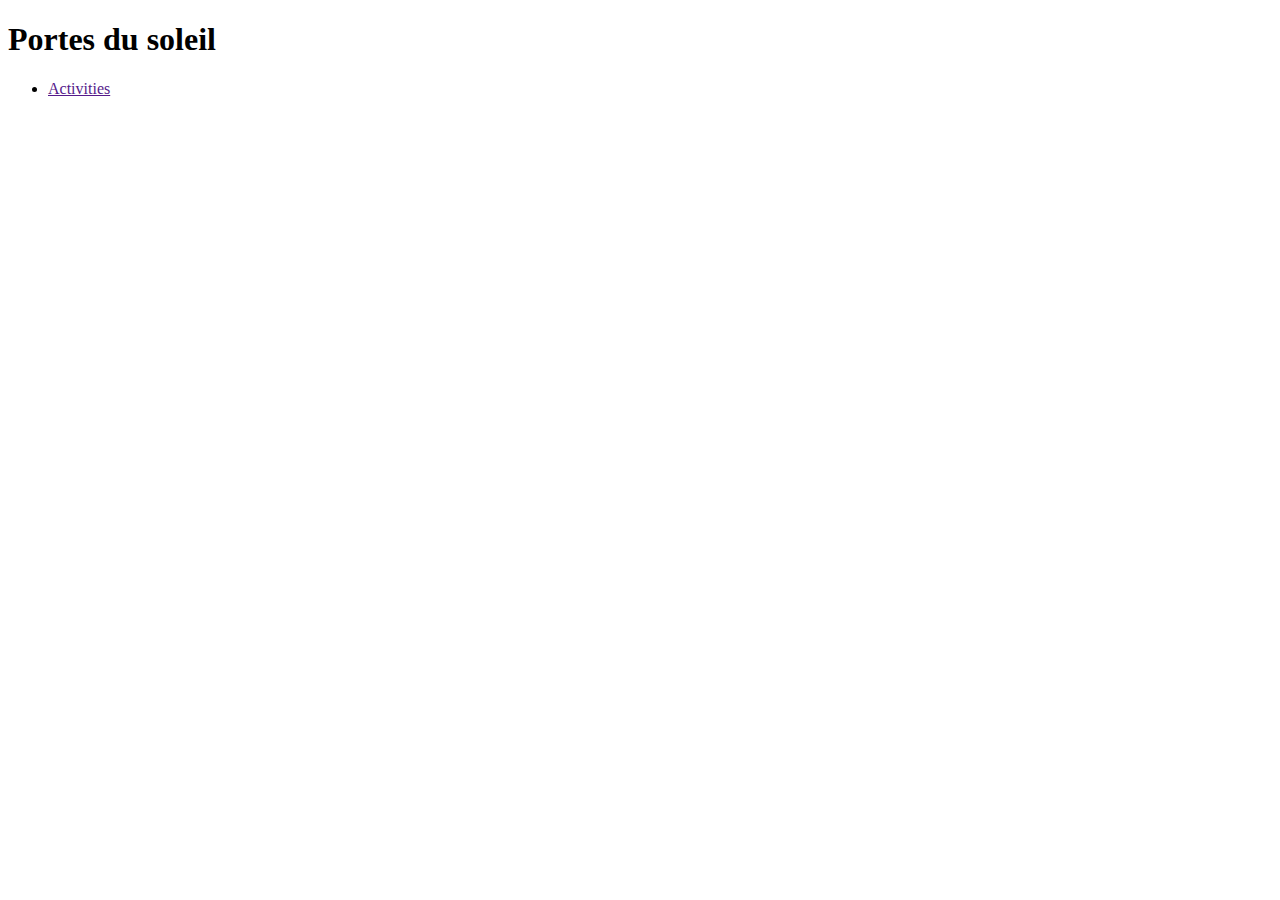
==== index.html @ 31b48785 "First again testing" ====
<!DOCTYPE html>
<html lang="en">
<head>
    <link rel="stylesheet" href="style.css">
    <meta charset="UTF-8">
    <meta name="viewport" content="width=device-width, initial-scale=1.0">
    <title>Portes du soleil</title>
</head>
<body>
    <header>
        <h1>Portes du soleil</h1>
    </header>
    <nav>
        <ul>
            <li>
                <a href="">Activities</a>
            </li>
        </ul>
    </nav>
</body>
</html>
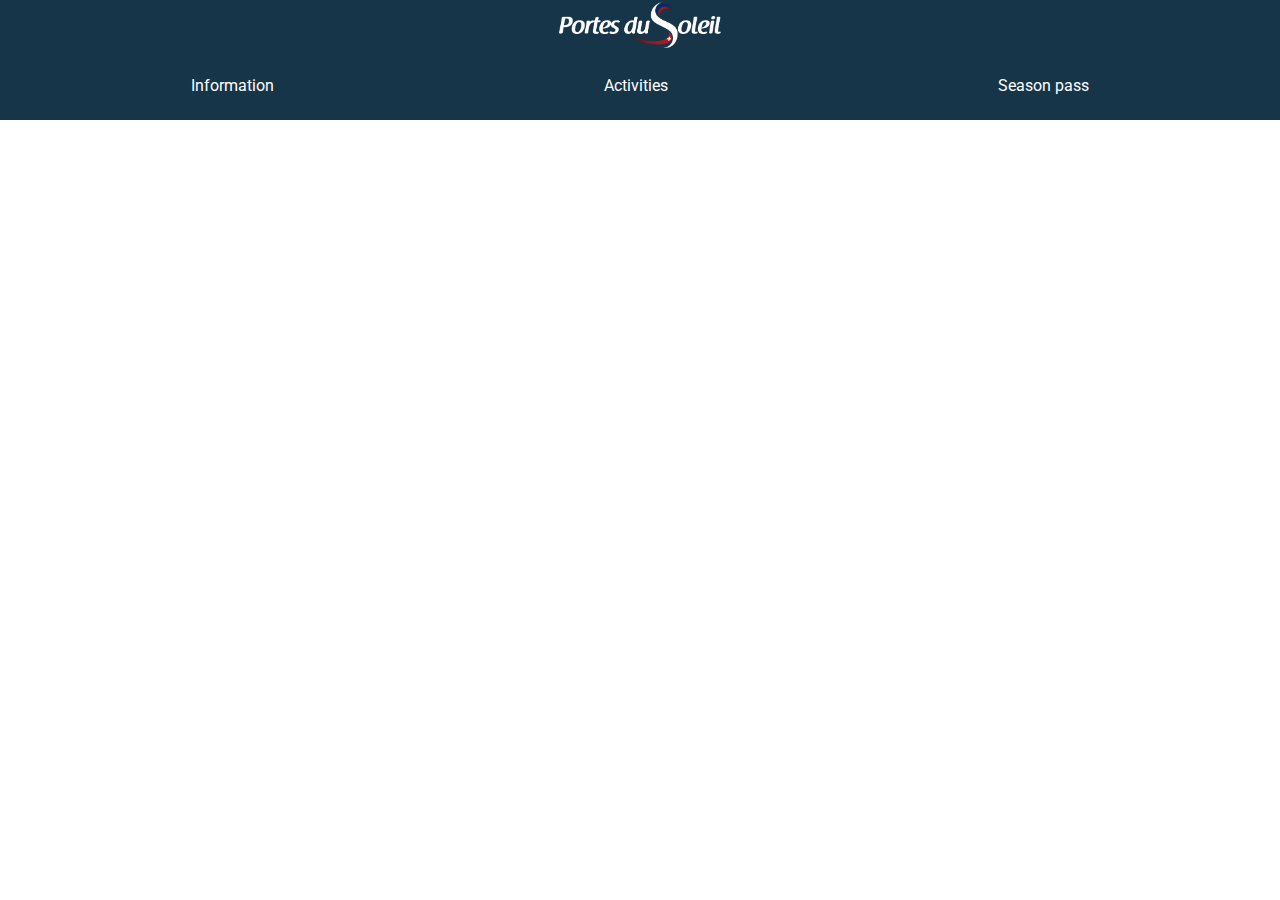
==== commit 213c5eda: "Still testing commit" ====
--- a/index.html
+++ b/index.html
@@ -1,21 +1,31 @@
 <!DOCTYPE html>
 <html lang="en">
-<head>
-    <link rel="stylesheet" href="style.css">
-    <meta charset="UTF-8">
-    <meta name="viewport" content="width=device-width, initial-scale=1.0">
-    <title>Portes du soleil</title>
-</head>
-<body>
+  <head>
+    <link rel="stylesheet" href="style.css" />
+    <link
+      href="https://fonts.googleapis.com/css2?family=Roboto&display=swap"
+      rel="stylesheet"
+    />
+    <link
+      href="https://fonts.googleapis.com/css2?family=Roboto&family=Roboto+Slab&display=swap"
+      rel="stylesheet"
+    />
+    <meta charset="UTF-8" />
+    <meta name="viewport" content="width=device-width, initial-scale=1.0" />
+    <title>Portes Du Soleil</title>
+  </head>
+  <body>
     <header>
-        <h1>Portes du soleil</h1>
+      <img
+        src="Images/logo_portes.png"
+        alt="A logotype of Portes Du Soleil"
+        height="50px"
+      />
     </header>
     <nav>
-        <ul>
-            <li>
-                <a href="">Activities</a>
-            </li>
-        </ul>
+      <a href="">Information</a>
+      <a href="">Activities</a>
+      <a href="">Season pass</a>
     </nav>
-</body>
-</html>+  </body>
+</html>
--- a/style.css
+++ b/style.css
@@ -0,0 +1,25 @@
+body {
+  margin: 0px;
+  padding: 0px;
+}
+
+header {
+  display: flex;
+  flex-direction: row;
+  justify-content: space-around;
+  background-color: #163549;
+}
+
+nav {
+  display: flex;
+  flex-direction: row;
+  justify-content: space-around;
+  padding: 2%;
+  background-color: #163549;
+  font-family: "Roboto";
+}
+
+nav a {
+  text-decoration: none;
+  color: white;
+}
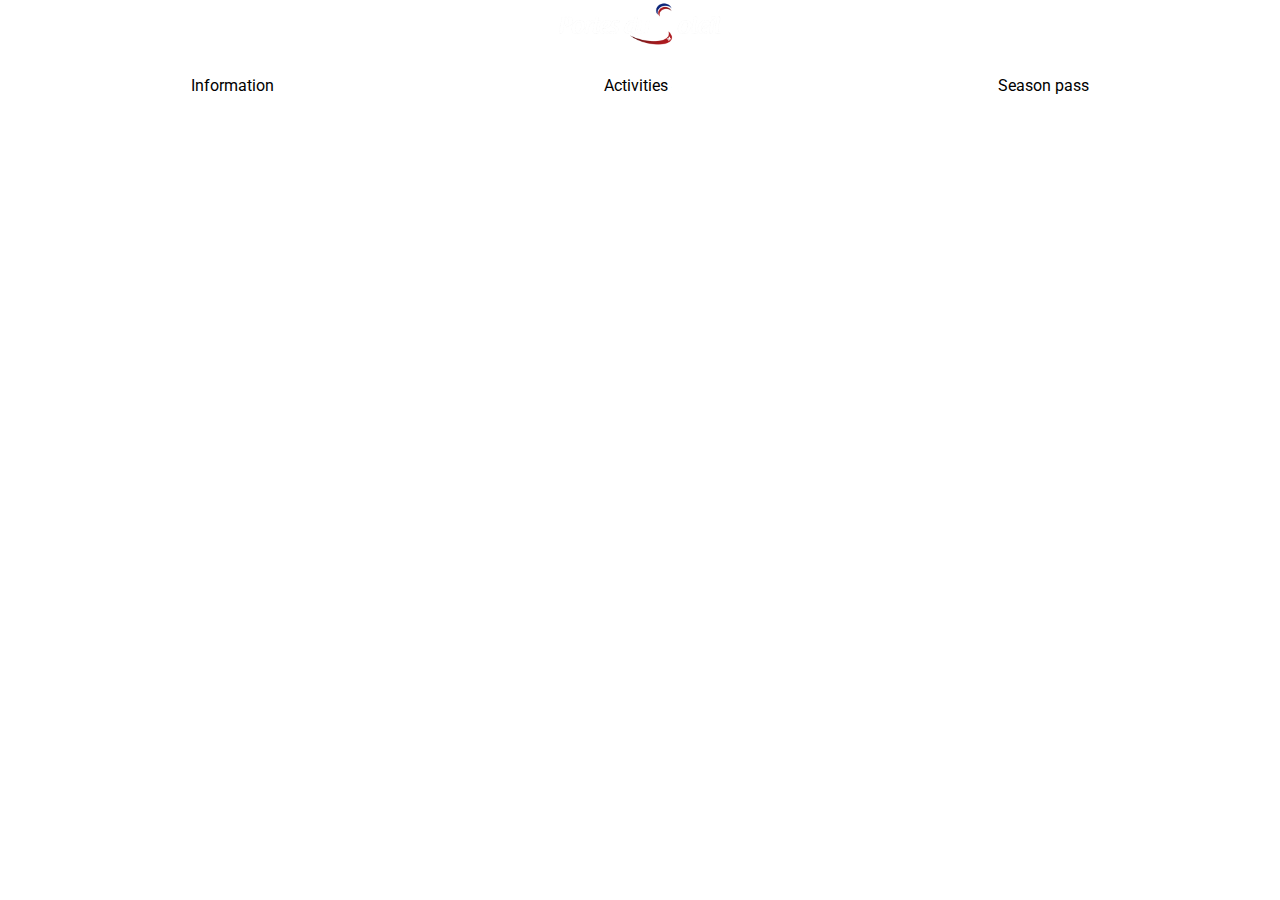
==== commit 5abc8279: "first real test" ====
--- a/index.html
+++ b/index.html
@@ -27,5 +27,6 @@
       <a href="">Activities</a>
       <a href="">Season pass</a>
     </nav>
+    <main></main>
   </body>
 </html>
--- a/style.css
+++ b/style.css
@@ -1,3 +1,11 @@
+:root {
+  --dblue: #163549
+  --blue: #0c8ca7
+  --lblue: #77c9c3
+  --white: #f3f2ec
+  --red: #d6594d
+}
+
 body {
   margin: 0px;
   padding: 0px;
@@ -7,7 +15,7 @@
   display: flex;
   flex-direction: row;
   justify-content: space-around;
-  background-color: #163549;
+  background-color: var(--dblue);
 }
 
 nav {
@@ -15,11 +23,11 @@
   flex-direction: row;
   justify-content: space-around;
   padding: 2%;
-  background-color: #163549;
+  background-color: var(--dblue);
   font-family: "Roboto";
 }
 
 nav a {
   text-decoration: none;
-  color: white;
+  color: var(--white);
 }
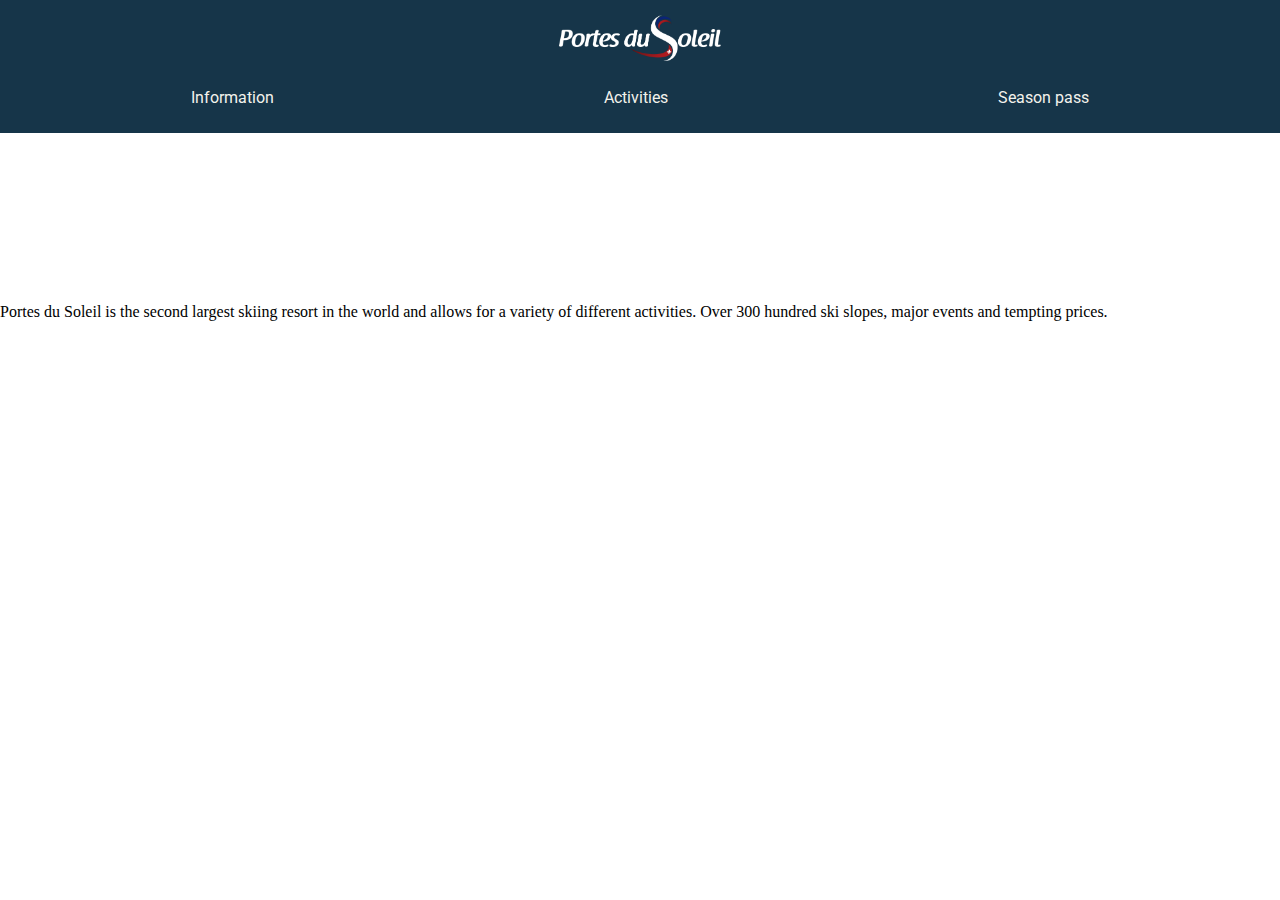
==== commit f274944c: "Added video and some other stuff" ====
--- a/index.html
+++ b/index.html
@@ -27,6 +27,21 @@
       <a href="">Activities</a>
       <a href="">Season pass</a>
     </nav>
-    <main></main>
+    <main>
+      <section id="#intro">
+        <video
+          src="Videos/IntroPortesduSoleil.mp4"
+          width="100%"
+          autoplay="autoplay"
+        ></video>
+      </section>
+      <section id="#mabout">
+        <p>
+          Portes du Soleil is the second largest skiing resort in the world and
+          allows for a variety of different activities. Over 300 hundred ski
+          slopes, major events and tempting prices.
+        </p>
+      </section>
+    </main>
   </body>
 </html>
--- a/style.css
+++ b/style.css
@@ -1,9 +1,9 @@
 :root {
-  --dblue: #163549
-  --blue: #0c8ca7
-  --lblue: #77c9c3
-  --white: #f3f2ec
-  --red: #d6594d
+  --dblue: #163549;
+  --blue: #0c8ca7;
+  --lblue: #77c9c3;
+  --white: #f3f2ec;
+  --red: #d6594d;
 }
 
 body {
@@ -16,6 +16,10 @@
   flex-direction: row;
   justify-content: space-around;
   background-color: var(--dblue);
+}
+
+header img {
+  margin-top: 1vw;
 }
 
 nav {
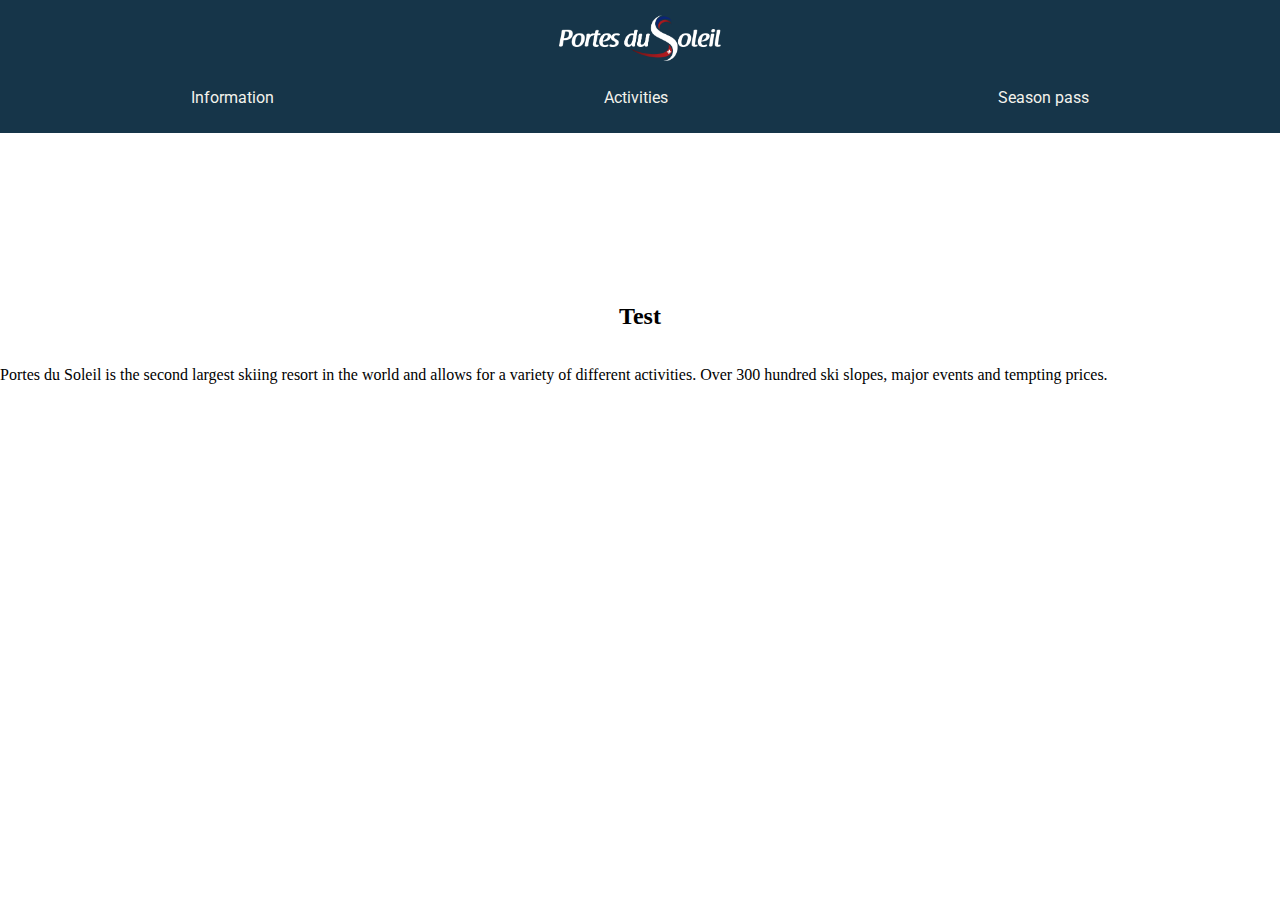
==== commit e324fffa: "Added video" ====
--- a/index.html
+++ b/index.html
@@ -28,14 +28,21 @@
       <a href="">Season pass</a>
     </nav>
     <main>
-      <section id="#intro">
+      <section class="intro">
         <video
           src="Videos/IntroPortesduSoleil.mp4"
+          alt="A video of mountains"
           width="100%"
           autoplay="autoplay"
+          muted
+          loop
         ></video>
+        <div>
+          <h2>Test</h2>
+        </div>
       </section>
-      <section id="#mabout">
+
+      <section class="mabout">
         <p>
           Portes du Soleil is the second largest skiing resort in the world and
           allows for a variety of different activities. Over 300 hundred ski
--- a/style.css
+++ b/style.css
@@ -35,3 +35,18 @@
   text-decoration: none;
   color: var(--white);
 }
+
+.intro {
+  display: grid;
+  grid-template-columns: 1fr;
+  grid-template-rows: 1fr;
+}
+
+.intro video {
+  margin: 0px;
+  padding: 0px;
+}
+
+.intro div h2 {
+  justify-self: center;
+}
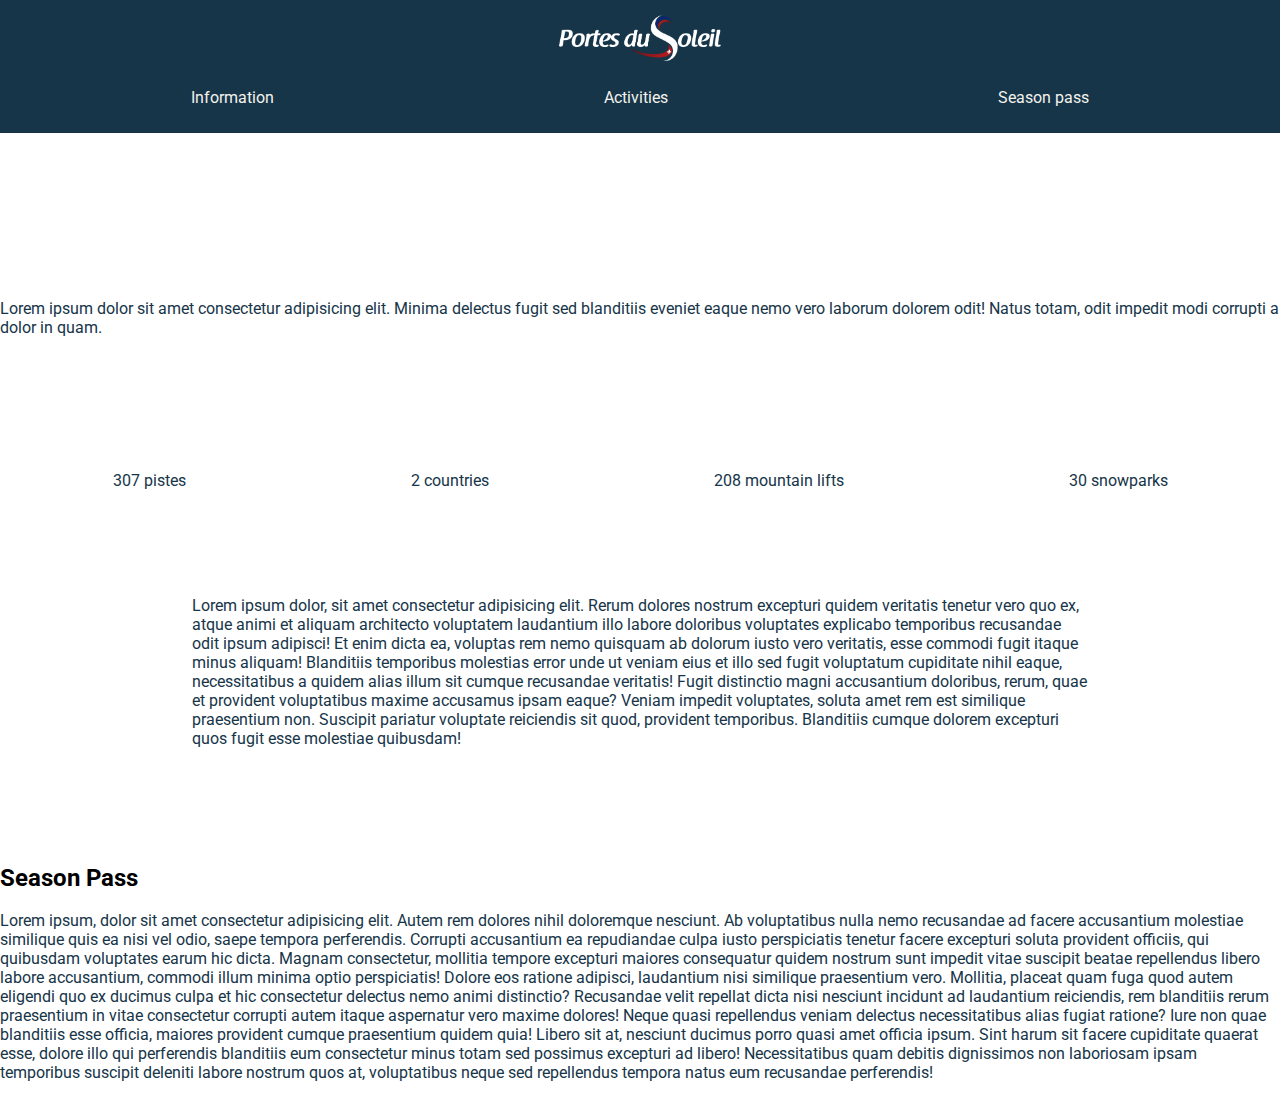
==== commit 4d8da965: "More on main" ====
--- a/index.html
+++ b/index.html
@@ -1,6 +1,12 @@
 <!DOCTYPE html>
 <html lang="en">
   <head>
+    <link
+      rel="stylesheet"
+      href="https://cdnjs.cloudflare.com/ajax/libs/font-awesome/5.15.1/css/all.min.css"
+      integrity="sha512-+4zCK9k+qNFUR5X+cKL9EIR+ZOhtIloNl9GIKS57V1MyNsYpYcUrUeQc9vNfzsWfV28IaLL3i96P9sdNyeRssA=="
+      crossorigin="anonymous"
+    />
     <link rel="stylesheet" href="style.css" />
     <link
       href="https://fonts.googleapis.com/css2?family=Roboto&display=swap"
@@ -33,20 +39,81 @@
           src="Videos/IntroPortesduSoleil.mp4"
           alt="A video of mountains"
           width="100%"
-          autoplay="autoplay"
+          autoplay
           muted
           loop
         ></video>
         <div>
-          <h2>Test</h2>
+          <p>
+            Lorem ipsum dolor sit amet consectetur adipisicing elit. Minima
+            delectus fugit sed blanditiis eveniet eaque nemo vero laborum
+            dolorem odit! Natus totam, odit impedit modi corrupti a dolor in
+            quam.
+          </p>
         </div>
       </section>
-
       <section class="mabout">
+        <div class="mabout-icon">
+          <i class="fas fa-skiing fa-3x"></i>
+          <p>307 pistes</p>
+        </div>
+        <div class="mabout-icon">
+          <i class="fas fa-flag fa-3x"></i>
+          <p>2 countries</p>
+        </div>
+        <div class="mabout-icon">
+          <i class="fas fa-tram fa-3x"></i>
+          <p>208 mountain lifts</p>
+        </div>
+        <div class="mabout-icon">
+          <i class="fas fa-snowboarding fa-3x"></i>
+          <p>30 snowparks</p>
+        </div>
+      </section>
+      <section class="info">
         <p>
-          Portes du Soleil is the second largest skiing resort in the world and
-          allows for a variety of different activities. Over 300 hundred ski
-          slopes, major events and tempting prices.
+          Lorem ipsum dolor, sit amet consectetur adipisicing elit. Rerum
+          dolores nostrum excepturi quidem veritatis tenetur vero quo ex, atque
+          animi et aliquam architecto voluptatem laudantium illo labore
+          doloribus voluptates explicabo temporibus recusandae odit ipsum
+          adipisci! Et enim dicta ea, voluptas rem nemo quisquam ab dolorum
+          iusto vero veritatis, esse commodi fugit itaque minus aliquam!
+          Blanditiis temporibus molestias error unde ut veniam eius et illo sed
+          fugit voluptatum cupiditate nihil eaque, necessitatibus a quidem alias
+          illum sit cumque recusandae veritatis! Fugit distinctio magni
+          accusantium doloribus, rerum, quae et provident voluptatibus maxime
+          accusamus ipsam eaque? Veniam impedit voluptates, soluta amet rem est
+          similique praesentium non. Suscipit pariatur voluptate reiciendis sit
+          quod, provident temporibus. Blanditiis cumque dolorem excepturi quos
+          fugit esse molestiae quibusdam!
+        </p>
+      </section>
+      <section class="s3">
+        <h2>Season Pass</h2>
+        <p>
+          Lorem ipsum, dolor sit amet consectetur adipisicing elit. Autem rem
+          dolores nihil doloremque nesciunt. Ab voluptatibus nulla nemo
+          recusandae ad facere accusantium molestiae similique quis ea nisi vel
+          odio, saepe tempora perferendis. Corrupti accusantium ea repudiandae
+          culpa iusto perspiciatis tenetur facere excepturi soluta provident
+          officiis, qui quibusdam voluptates earum hic dicta. Magnam
+          consectetur, mollitia tempore excepturi maiores consequatur quidem
+          nostrum sunt impedit vitae suscipit beatae repellendus libero labore
+          accusantium, commodi illum minima optio perspiciatis! Dolore eos
+          ratione adipisci, laudantium nisi similique praesentium vero.
+          Mollitia, placeat quam fuga quod autem eligendi quo ex ducimus culpa
+          et hic consectetur delectus nemo animi distinctio? Recusandae velit
+          repellat dicta nisi nesciunt incidunt ad laudantium reiciendis, rem
+          blanditiis rerum praesentium in vitae consectetur corrupti autem
+          itaque aspernatur vero maxime dolores! Neque quasi repellendus veniam
+          delectus necessitatibus alias fugiat ratione? Iure non quae blanditiis
+          esse officia, maiores provident cumque praesentium quidem quia! Libero
+          sit at, nesciunt ducimus porro quasi amet officia ipsum. Sint harum
+          sit facere cupiditate quaerat esse, dolore illo qui perferendis
+          blanditiis eum consectetur minus totam sed possimus excepturi ad
+          libero! Necessitatibus quam debitis dignissimos non laboriosam ipsam
+          temporibus suscipit deleniti labore nostrum quos at, voluptatibus
+          neque sed repellendus tempora natus eum recusandae perferendis!
         </p>
       </section>
     </main>
--- a/style.css
+++ b/style.css
@@ -9,6 +9,11 @@
 body {
   margin: 0px;
   padding: 0px;
+  font-family: "Roboto";
+}
+
+p {
+  color: var(--dblue);
 }
 
 header {
@@ -47,6 +52,44 @@
   padding: 0px;
 }
 
-.intro div h2 {
-  justify-self: center;
+.intro div {
 }
+
+.mabout {
+  display: flex;
+  flex-direction: row;
+  flex-wrap: wrap;
+  justify-content: space-around;
+}
+
+.mabout-icon {
+  grid-column-start: 2;
+  text-align: center;
+  margin: 5%;
+  margin-top: 8%;
+  color: var(--dblue);
+}
+
+.info {
+  display: flex;
+  flex-direction: column;
+  flex-wrap: nowrap;
+  justify-content: space-around;
+  margin-bottom: 10vh;
+}
+
+.info p {
+  margin: 2%;
+  margin-left: 15%;
+  margin-right: 15%;
+}
+
+.s3 {
+  background-image: url(Images/Skiing_01.jpg);
+  background-repeat: no-repeat;
+  background-attachment: fixed;
+}
+
+.s3 header {
+  color: var(--white);
+}
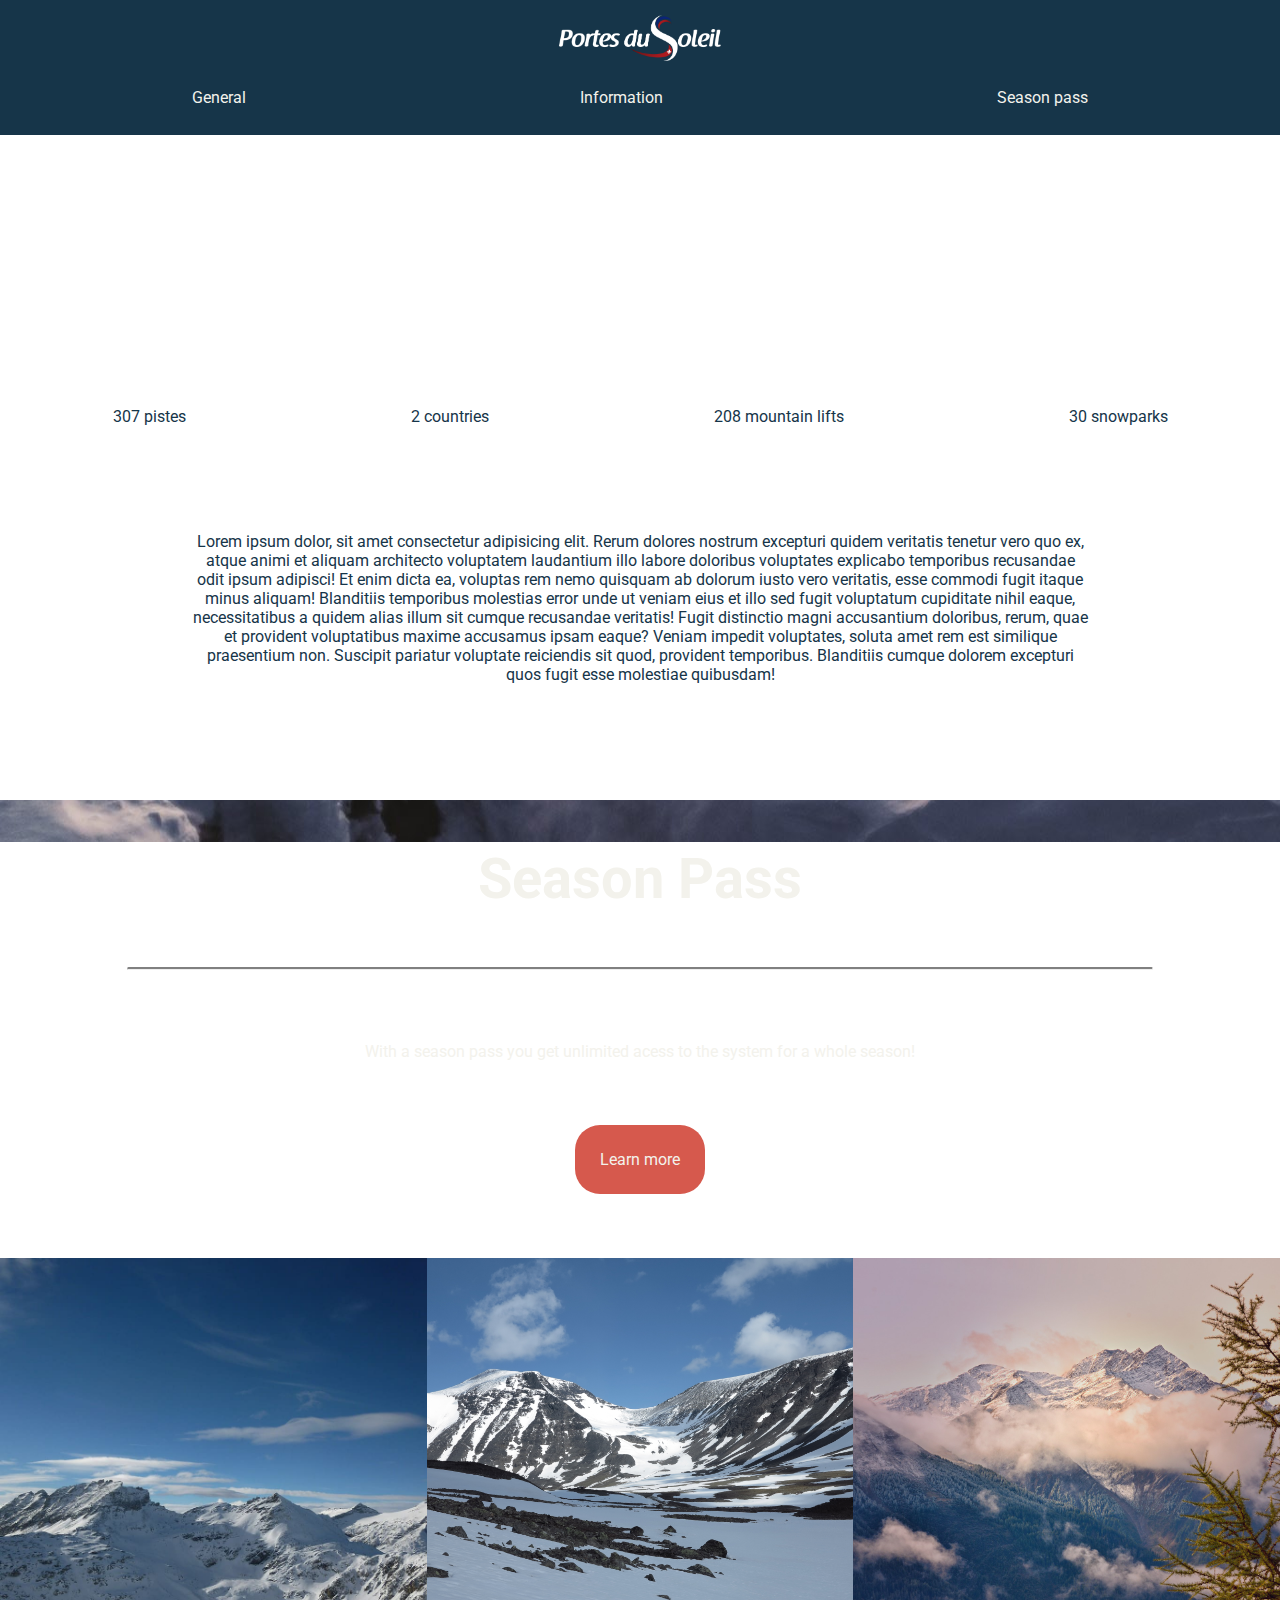
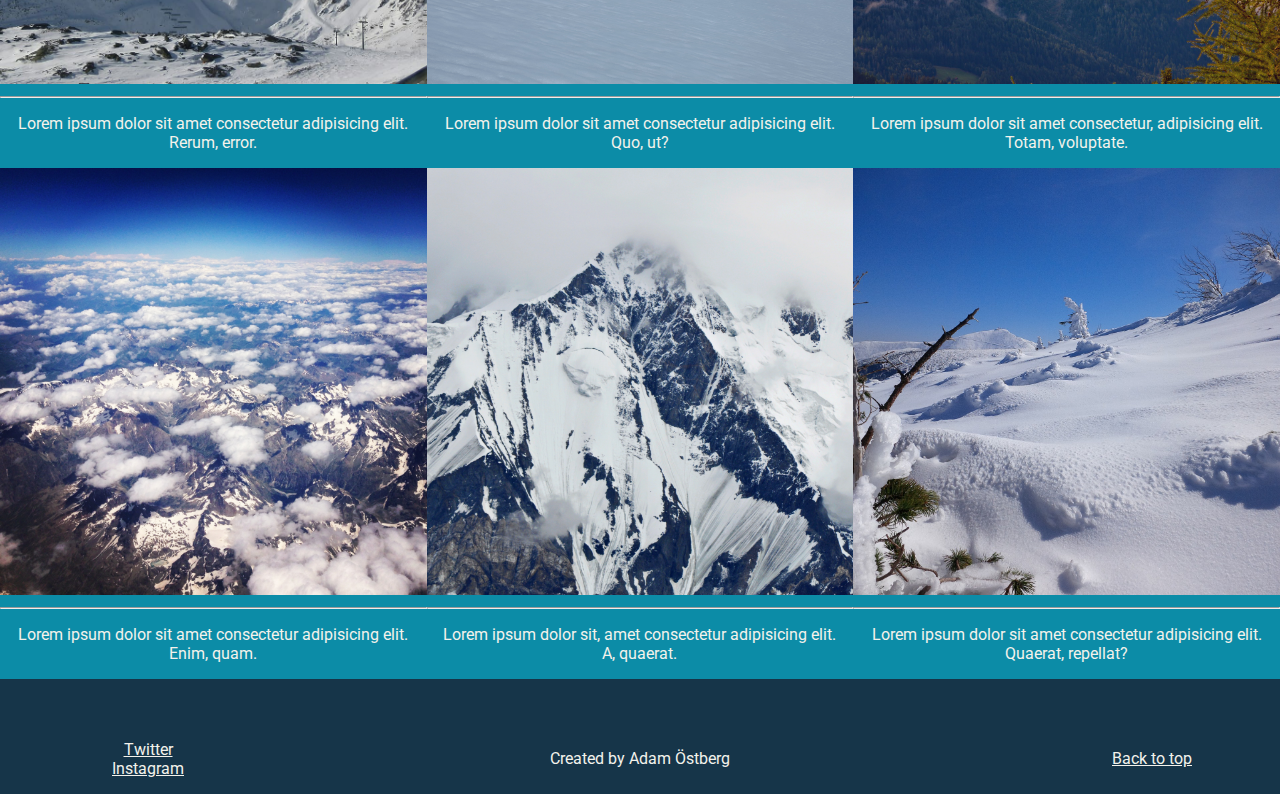
==== commit 6c52f509: "final commit" ====
--- a/index.html
+++ b/index.html
@@ -1,6 +1,7 @@
 <!DOCTYPE html>
 <html lang="en">
   <head>
+    <link rel="stylesheet" href="index-style.css" />
     <link
       rel="stylesheet"
       href="https://cdnjs.cloudflare.com/ajax/libs/font-awesome/5.15.1/css/all.min.css"
@@ -29,9 +30,9 @@
       />
     </header>
     <nav>
-      <a href="">Information</a>
-      <a href="">Activities</a>
-      <a href="">Season pass</a>
+      <a href="index.html">General</a>
+      <a href="info.html">Information</a>
+      <a href="spass.html">Season pass</a>
     </nav>
     <main>
       <section class="intro">
@@ -43,14 +44,6 @@
           muted
           loop
         ></video>
-        <div>
-          <p>
-            Lorem ipsum dolor sit amet consectetur adipisicing elit. Minima
-            delectus fugit sed blanditiis eveniet eaque nemo vero laborum
-            dolorem odit! Natus totam, odit impedit modi corrupti a dolor in
-            quam.
-          </p>
-        </div>
       </section>
       <section class="mabout">
         <div class="mabout-icon">
@@ -90,32 +83,91 @@
       </section>
       <section class="s3">
         <h2>Season Pass</h2>
+        <hr class="rounded" />
         <p>
-          Lorem ipsum, dolor sit amet consectetur adipisicing elit. Autem rem
-          dolores nihil doloremque nesciunt. Ab voluptatibus nulla nemo
-          recusandae ad facere accusantium molestiae similique quis ea nisi vel
-          odio, saepe tempora perferendis. Corrupti accusantium ea repudiandae
-          culpa iusto perspiciatis tenetur facere excepturi soluta provident
-          officiis, qui quibusdam voluptates earum hic dicta. Magnam
-          consectetur, mollitia tempore excepturi maiores consequatur quidem
-          nostrum sunt impedit vitae suscipit beatae repellendus libero labore
-          accusantium, commodi illum minima optio perspiciatis! Dolore eos
-          ratione adipisci, laudantium nisi similique praesentium vero.
-          Mollitia, placeat quam fuga quod autem eligendi quo ex ducimus culpa
-          et hic consectetur delectus nemo animi distinctio? Recusandae velit
-          repellat dicta nisi nesciunt incidunt ad laudantium reiciendis, rem
-          blanditiis rerum praesentium in vitae consectetur corrupti autem
-          itaque aspernatur vero maxime dolores! Neque quasi repellendus veniam
-          delectus necessitatibus alias fugiat ratione? Iure non quae blanditiis
-          esse officia, maiores provident cumque praesentium quidem quia! Libero
-          sit at, nesciunt ducimus porro quasi amet officia ipsum. Sint harum
-          sit facere cupiditate quaerat esse, dolore illo qui perferendis
-          blanditiis eum consectetur minus totam sed possimus excepturi ad
-          libero! Necessitatibus quam debitis dignissimos non laboriosam ipsam
-          temporibus suscipit deleniti labore nostrum quos at, voluptatibus
-          neque sed repellendus tempora natus eum recusandae perferendis!
+          With a season pass you get unlimited acess to the system for a whole
+          season!
         </p>
+        <a href="spass.html">Learn more</a>
+      </section>
+      <section class="gallery">
+        <div>
+          <img
+            src="Images/landscape-austria-panorama-nature-alpine-mountains.jpg"
+            alt="A picture of a snowy mountaintop"
+          />
+          <hr class="rounded" />
+          <p>
+            Lorem ipsum dolor sit amet consectetur adipisicing elit. Rerum,
+            error.
+          </p>
+        </div>
+        <div>
+          <img
+            src="Images/Mountains_at_Tarfala_valley.jpg"
+            alt="A picture of a snowy mountains"
+          />
+          <hr class="rounded" />
+          <p>
+            Lorem ipsum dolor sit amet consectetur adipisicing elit. Quo, ut?
+          </p>
+        </div>
+        <div>
+          <img
+            src="Images/mountains-5627143_1280.jpg"
+            alt="A picture of a snowy mountain"
+          />
+          <hr class="rounded" />
+          <p>
+            Lorem ipsum dolor sit amet consectetur, adipisicing elit. Totam,
+            voluptate.
+          </p>
+        </div>
+        <div>
+          <img
+            src="Images/Space_Mountains.jpg"
+            alt="A picture of snowy mountains seen from above"
+          />
+          <hr class="rounded" />
+          <p>
+            Lorem ipsum dolor sit amet consectetur adipisicing elit. Enim, quam.
+          </p>
+        </div>
+        <div>
+          <img
+            src="Images/Tall_Mountains.jpg"
+            alt="A picture of a snowy mountains"
+          />
+          <hr class="rounded" />
+          <p>
+            Lorem ipsum dolor sit, amet consectetur adipisicing elit. A,
+            quaerat.
+          </p>
+        </div>
+        <div>
+          <img
+            src="Images/winter-1802481_1280.jpg"
+            alt="A picture of a snow on a hill"
+          />
+          <hr class="rounded" />
+          <p>
+            Lorem ipsum dolor sit amet consectetur adipisicing elit. Quaerat,
+            repellat?
+          </p>
+        </div>
       </section>
     </main>
+    <footer>
+      <ul>
+        <li>
+          <a href="https://twitter.com">Twitter</a>
+        </li>
+        <li>
+          <a href="https://Instagram.com">Instagram</a>
+        </li>
+      </ul>
+      <p>Created by Adam Östberg</p>
+      <a href="#top">Back to top</a>
+    </footer>
   </body>
 </html>
--- a/index-style.css
+++ b/index-style.css
@@ -0,0 +1,109 @@
+.intro video {
+  margin: 0px;
+  padding: 0px;
+}
+
+.intro div {
+  grid-column-start: 1;
+  grid-row-start: 1;
+}
+
+.mabout {
+  display: flex;
+  flex-direction: row;
+  flex-wrap: wrap;
+  justify-content: space-around;
+}
+
+.mabout-icon {
+  grid-column-start: 2;
+  text-align: center;
+  margin: 5%;
+  margin-top: 8%;
+  color: var(--dblue);
+}
+
+.info {
+  display: flex;
+  flex-direction: column;
+  flex-wrap: nowrap;
+  justify-content: space-around;
+  margin-bottom: 10vh;
+}
+
+.info p {
+  margin: 2%;
+  margin-left: 15%;
+  margin-right: 15%;
+  text-align: center;
+}
+
+.s3 {
+  display: flex;
+  flex-direction: column;
+  align-items: center;
+  background-image: url(Images/Skiing_01.jpg);
+  background-repeat: no-repeat;
+  background-attachment: fixed;
+  color: var(--white);
+}
+
+.s3 hr {
+  border-top: 2px solid;
+  border-radius: 5px;
+  width: 80%;
+}
+
+.s3 h2 {
+  font-size: 350%;
+}
+
+.s3 p {
+  color: var(--white);
+  margin: 5%;
+  text-align: center;
+}
+
+.s3 a {
+  background-color: var(--red);
+  border-radius: 25px;
+  padding: 25px;
+  margin-bottom: 5%;
+  text-decoration: none;
+  color: var(--white);
+  transition: ease, 0.5s;
+}
+
+.s3 a:hover {
+  font-size: 200%;
+  transition: ease, 0.5s;
+}
+
+.gallery {
+  display: grid;
+  grid-template-columns: 1fr 1fr 1fr;
+  grid-template-rows: 1fr 1fr;
+  margin-top: 0px;
+}
+
+.gallery div {
+  width: 100%;
+  text-align: center;
+  background-color: var(--blue);
+  transition: ease, 0.5s;
+}
+
+.gallery div:hover {
+  background-color: var(--lblue);
+  transition: ease, 0.5s;
+}
+
+.gallery img {
+  width: 100%;
+}
+
+.gallery p {
+  margin-right: 10px;
+  margin-left: 10px;
+  color: var(--white);
+}
--- a/style.css
+++ b/style.css
@@ -41,55 +41,40 @@
   color: var(--white);
 }
 
-.intro {
-  display: grid;
-  grid-template-columns: 1fr;
-  grid-template-rows: 1fr;
+nav a::after {
+  content: "";
+  display: block;
+  width: 0px;
+  height: 2px;
+  background: var(--white);
+  transition: width 0.4s;
 }
 
-.intro video {
-  margin: 0px;
-  padding: 0px;
+nav a:hover::after {
+  width: 100%;
+  transition: width 0.4s;
 }
 
-.intro div {
+footer {
+  display: grid;
+  grid-template-columns: 1fr 3fr 1fr;
+  grid-template-rows: 1fr;
+  background-color: var(--dblue);
+  text-align: center;
+  text-decoration: none;
+  padding-top: 5vh;
+  justify-items: center;
+  align-items: center;
 }
 
-.mabout {
-  display: flex;
-  flex-direction: row;
-  flex-wrap: wrap;
-  justify-content: space-around;
+footer ul {
+  list-style: none;
 }
 
-.mabout-icon {
-  grid-column-start: 2;
-  text-align: center;
-  margin: 5%;
-  margin-top: 8%;
-  color: var(--dblue);
+footer p {
+  color: var(--white);
 }
 
-.info {
-  display: flex;
-  flex-direction: column;
-  flex-wrap: nowrap;
-  justify-content: space-around;
-  margin-bottom: 10vh;
-}
-
-.info p {
-  margin: 2%;
-  margin-left: 15%;
-  margin-right: 15%;
-}
-
-.s3 {
-  background-image: url(Images/Skiing_01.jpg);
-  background-repeat: no-repeat;
-  background-attachment: fixed;
-}
-
-.s3 header {
+footer a {
   color: var(--white);
 }
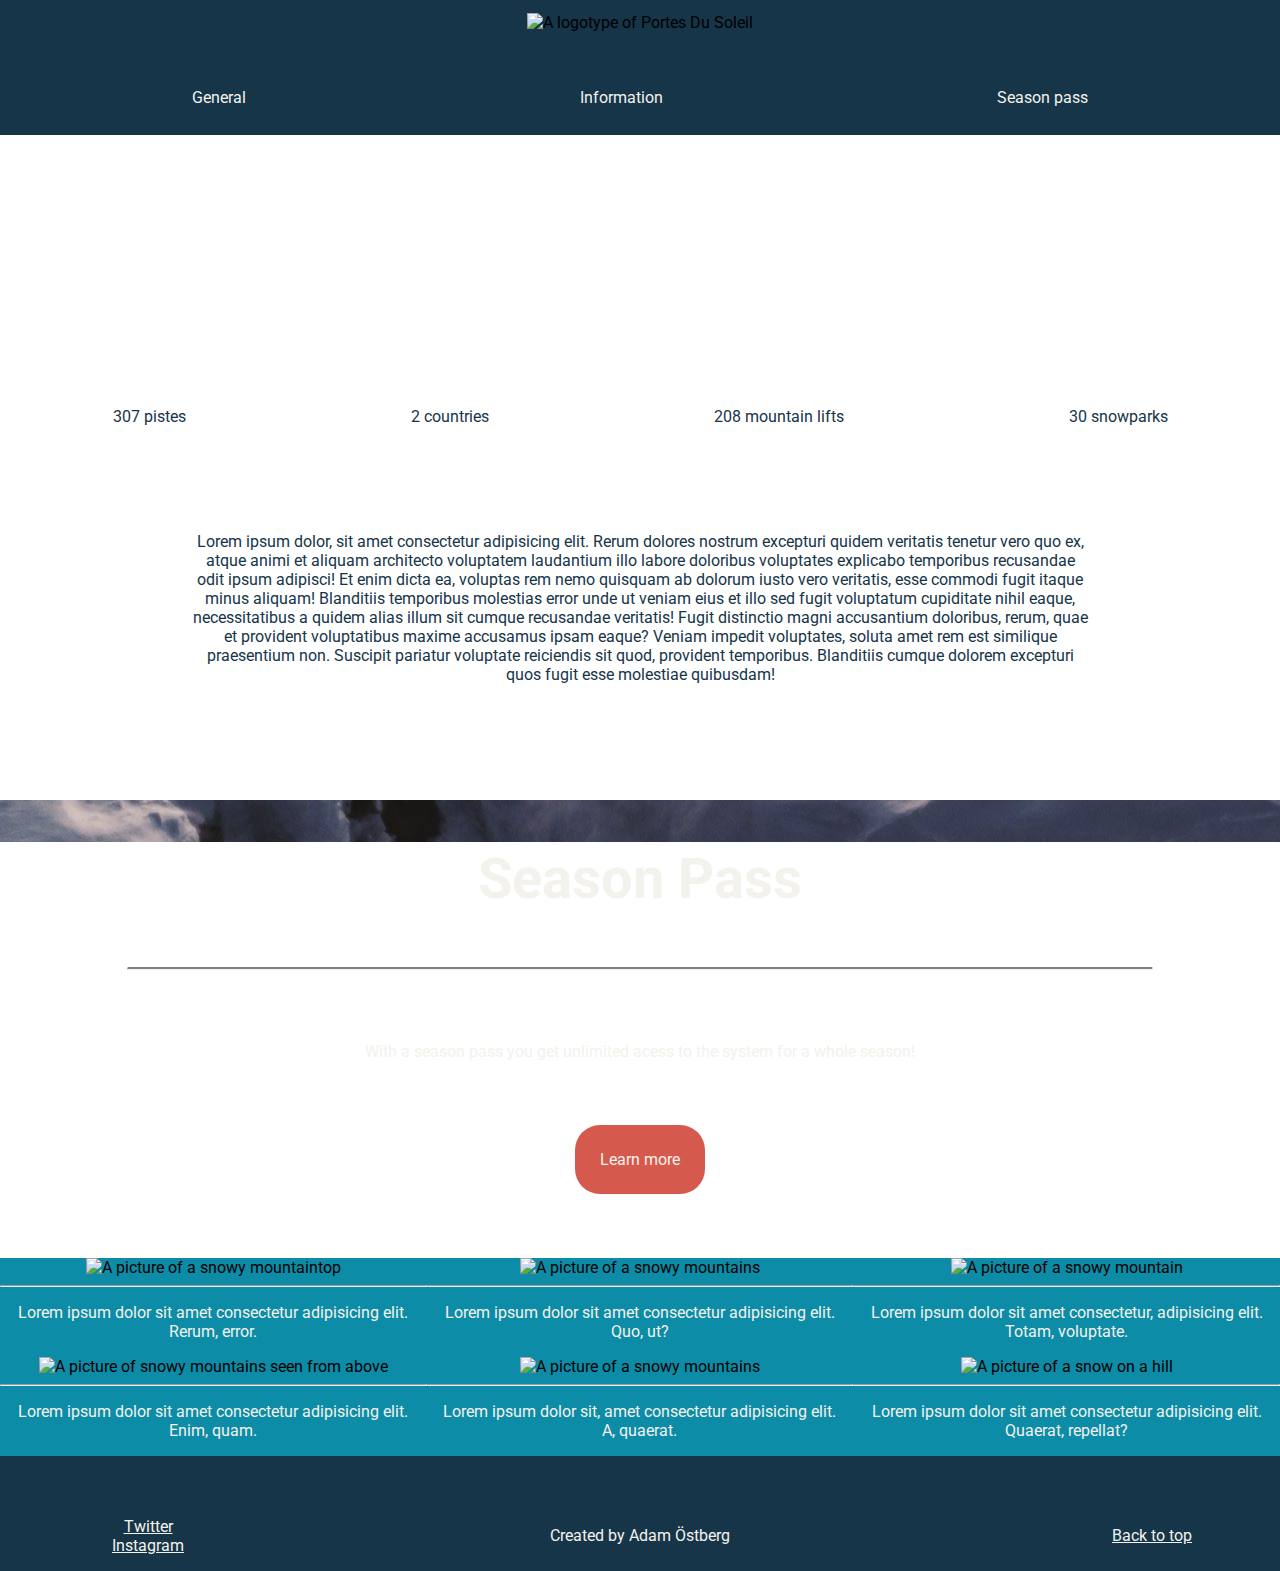
==== commit cf3b6ec6: "a" ====
--- a/index.html
+++ b/index.html
@@ -24,7 +24,7 @@
   <body>
     <header>
       <img
-        src="Images/logo_portes.png"
+        src="images/logo_portes.png"
         alt="A logotype of Portes Du Soleil"
         height="50px"
       />
@@ -37,7 +37,7 @@
     <main>
       <section class="intro">
         <video
-          src="Videos/IntroPortesduSoleil.mp4"
+          src="videos/IntroPortesduSoleil.mp4"
           alt="A video of mountains"
           width="100%"
           autoplay
@@ -93,7 +93,7 @@
       <section class="gallery">
         <div>
           <img
-            src="Images/landscape-austria-panorama-nature-alpine-mountains.jpg"
+            src="images/landscape-austria-panorama-nature-alpine-mountains.jpg"
             alt="A picture of a snowy mountaintop"
           />
           <hr class="rounded" />
@@ -104,7 +104,7 @@
         </div>
         <div>
           <img
-            src="Images/Mountains_at_Tarfala_valley.jpg"
+            src="images/Mountains_at_Tarfala_valley.jpg"
             alt="A picture of a snowy mountains"
           />
           <hr class="rounded" />
@@ -114,7 +114,7 @@
         </div>
         <div>
           <img
-            src="Images/mountains-5627143_1280.jpg"
+            src="images/mountains-5627143_1280.jpg"
             alt="A picture of a snowy mountain"
           />
           <hr class="rounded" />
@@ -125,7 +125,7 @@
         </div>
         <div>
           <img
-            src="Images/Space_Mountains.jpg"
+            src="images/Space_Mountains.jpg"
             alt="A picture of snowy mountains seen from above"
           />
           <hr class="rounded" />
@@ -135,7 +135,7 @@
         </div>
         <div>
           <img
-            src="Images/Tall_Mountains.jpg"
+            src="images/Tall_Mountains.jpg"
             alt="A picture of a snowy mountains"
           />
           <hr class="rounded" />
@@ -146,7 +146,7 @@
         </div>
         <div>
           <img
-            src="Images/winter-1802481_1280.jpg"
+            src="images/winter-1802481_1280.jpg"
             alt="A picture of a snow on a hill"
           />
           <hr class="rounded" />
